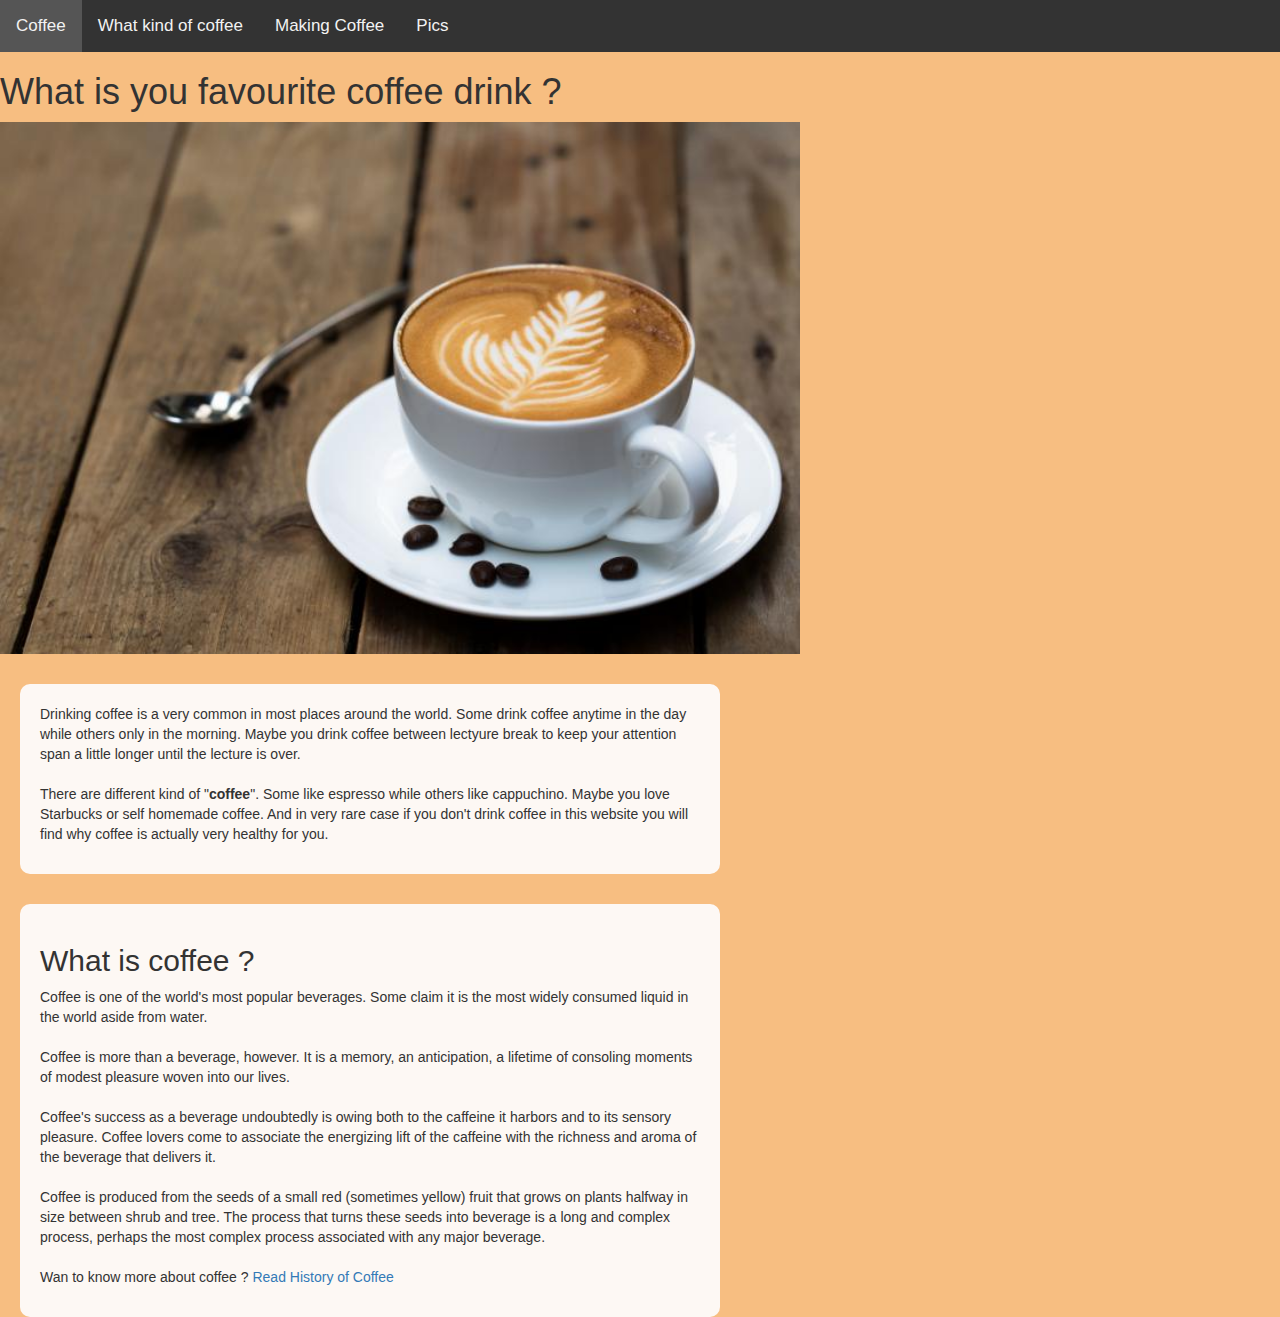
==== drink.html @ 51a8cff3 "another breat progress" ====
<!DOCTYPE html>
<html>
<link href="css/menu.css" rel="stylesheet">
<link href="css/bootstrap.min.css" rel="stylesheet">
<link href="generic.css" rel="stylesheet" type="text/css" >
<link rel="stylesheet" href="http://www.w3schools.com/lib/w3.css">
<link href="themes/6/js-image-slider.css" rel="stylesheet" type="text/css">
<link href="css/background.css" rel="stylesheet">
<link href="css/slidebar.css" rel="stylesheet">


<head>
<title>Home </title>
</head>
<body>

<ul class="topnav" id="myTopnav">
  <li><a class="active" href="#home">Coffee</a></li>
  <li><a href="drink.html">What kind of coffee</a></li>
  <li><a href="#contact">Making Coffee</a></li>
  <li><a href="#about">Pics</a></li>
  <li class="icon">
    <a href="javascript:void(0);" style="font-size:15px;" onclick="myFunction()">☰</a>
  </li>
</ul>

<!--<div style="padding-left:16px"> -->
  <h1>What is you favourite coffee drink ?</h1>
<div class="w3-content w3-display-container" style="max-width:800px">
   <img class="mySlides" src="images/coffee.jpg" style="width:100%">
   <img class="mySlides" src="images/some.jpg" style="width:100%">
   <img class="mySlides" src="images/capu.jpg" style="width:100%">

 </div>

<!--  </div> -->



</div>

<div id="text1">

  <p>Drinking coffee is a very common in most places around the world. Some drink coffee anytime in the day while others only in the morning. Maybe you drink coffee between lectyure break to keep your attention span a little longer until the lecture is over. <br /> <br />There are different kind of "<b>coffee</b>". Some like espresso while others like cappuchino. Maybe you love Starbucks or self homemade coffee. And in very rare case if you don't drink coffee in this website you will find why coffee is actually very healthy for you.
</p>
</div>
<div id="text2">
    <h2>What is coffee ?</h2>
<p>Coffee is one of the world's most popular beverages. Some claim it is the most widely consumed liquid in the world aside from water.
<br /><br />
Coffee is more than a beverage, however. It is a memory, an anticipation, a lifetime of consoling moments of modest pleasure woven into our lives.
<br /><br />
Coffee's success as a beverage undoubtedly is owing both to the caffeine it harbors and to its sensory pleasure. Coffee lovers come to associate the energizing lift of the caffeine with the richness and aroma of the beverage that delivers it.
<br /><br />
Coffee is produced from the seeds of a small red (sometimes yellow) fruit that grows on plants halfway in size between shrub and tree. The process that turns these seeds into beverage is a long and complex process, perhaps the most complex process associated with any major beverage.
<br /><br />
 Wan to know more about coffee ?
   <a href="http://www.coffeecrossroads.com/coffee-101/introduction-to-coffee-plant">Read History of Coffee</a>
</p>
</div>

  <script src="js/menu.js"></script>
  <script src="js/slidebar.js"></script>
  <script src="themes/6/mcVideoPlugin.js" type="text/javascript"></script>
  <script src="themes/6/js-image-slider.js" type="text/javascript"></script>
  <script type="text/javascript"></script>

</body>
</html>
---- css/menu.css ----
body {margin:0;}
ul.topnav {
  list-style-type: none;
  margin: 0;
  padding: 0;
  overflow: hidden;
  background-color: #333;
}

ul.topnav li {float: left;}

ul.topnav li a {
  display: inline-block;
  color: #f2f2f2;
  text-align: center;
  padding: 14px 16px;
  text-decoration: none;
  transition: 0.3s;
  font-size: 17px;
}

ul.topnav li a:hover {background-color: #555;}

ul.topnav li.icon {display: none;}

@media screen and (max-width:680px) {
  ul.topnav li:not(:first-child) {display: none;}
  ul.topnav li.icon {
    float: right;
    display: inline-block;
  }
}

@media screen and (max-width:680px) {
  ul.topnav.responsive {position: relative;}
  ul.topnav.responsive li.icon {
    position: absolute;
    right: 0;
    top: 0;
  }
  ul.topnav.responsive li {
    float: none;
    display: inline;
  }
  ul.topnav.responsive li a {
    display: block;
    text-align: left;
  }
}
---- themes/6/js-image-slider.css ----
#sliderFrame, #sliderFrame div {
    box-sizing: content-box;
}

#sliderFrame
{
    width:100%;
    margin: 0 auto; /*center-aligned*/
}

#slider, #slider .sliderInner {
    width:700px;height:306px;/* Must be the same size as the slider images */
    border-radius: 6px;
}

#slider {
    background-color:white;
    position:relative;
    transform: translate3d(0,0,0);
    box-shadow: 0px 1px 5px #999999;
}

/* the link style (if an image is wrapped by a link) */
#slider a.imgLink, #slider .video
{
    z-index:2;
    cursor:pointer;
    position:absolute;
    top:0px;left:0px;border:0;padding:0;margin:0;
    width:100%;height:100%;
}
#slider .video {
    background:transparent url(video.png) no-repeat 50% 50%;
}

/* ------ built-in navigation bullets wrapper ------*/
#slider .navBulletsWrapper  {
    top:320px;
    text-align:center;
    background:none;
    position:relative;
    z-index:3;
}
#text1 {
  background: #FDF8F4;
  padding: 20px 20px 20px 20px;
  position: relative;
  overflow: hidden;
  width: 700px;
  border-radius: 10px;
  margin-top: 30px;
  margin-left: 20px;
}
#text2 {
  background: #FDF8F4;
  padding: 20px 20px 20px 20px;
  position: relative;
  overflow: hidden;
  width: 700px;
  border-radius: 10px;
  margin-top: 30px;
  margin-left: 20px;
}



/* each bullet */
#slider .navBulletsWrapper div
{
    width:11px; height:11px;
    font-size:0;color:White;/*hide the index number in the bullet element*/
    background:transparent url(bullet.png) no-repeat 0 0;
    display:inline-block; *display:inline; zoom:1;
    overflow:hidden;cursor:pointer;
    margin:0 6px;/* set distance between each bullet*/
}

#slider .navBulletsWrapper .active {background-position:0 -11px;}

/* --------- Others ------- */

#slider img, #slider>b, #slider a>b {
    position:absolute; border:none; display:none;
}

#slider .sliderInner {
    overflow:hidden;
    position:absolute; top:0; left:0;
}

#slider>a, #slider video, #slider audio {display:none;}
#slider div {
    -webkit-transform: translate3d(0,0,0);
    transform: translate3d(0,0,0);
    -webkit-backface-visibility: hidden;
    backface-visibility: hidden;
}
---- css/background.css ----
body {
  /*background-image: url("background.jpg"); */
  background-color: #F7BE81;
  background-repeat: no-repeat;
  background-position: right top;
  background-attachment: fixed;
}
---- css/slidebar.css ----
.mySlides {display:none;}
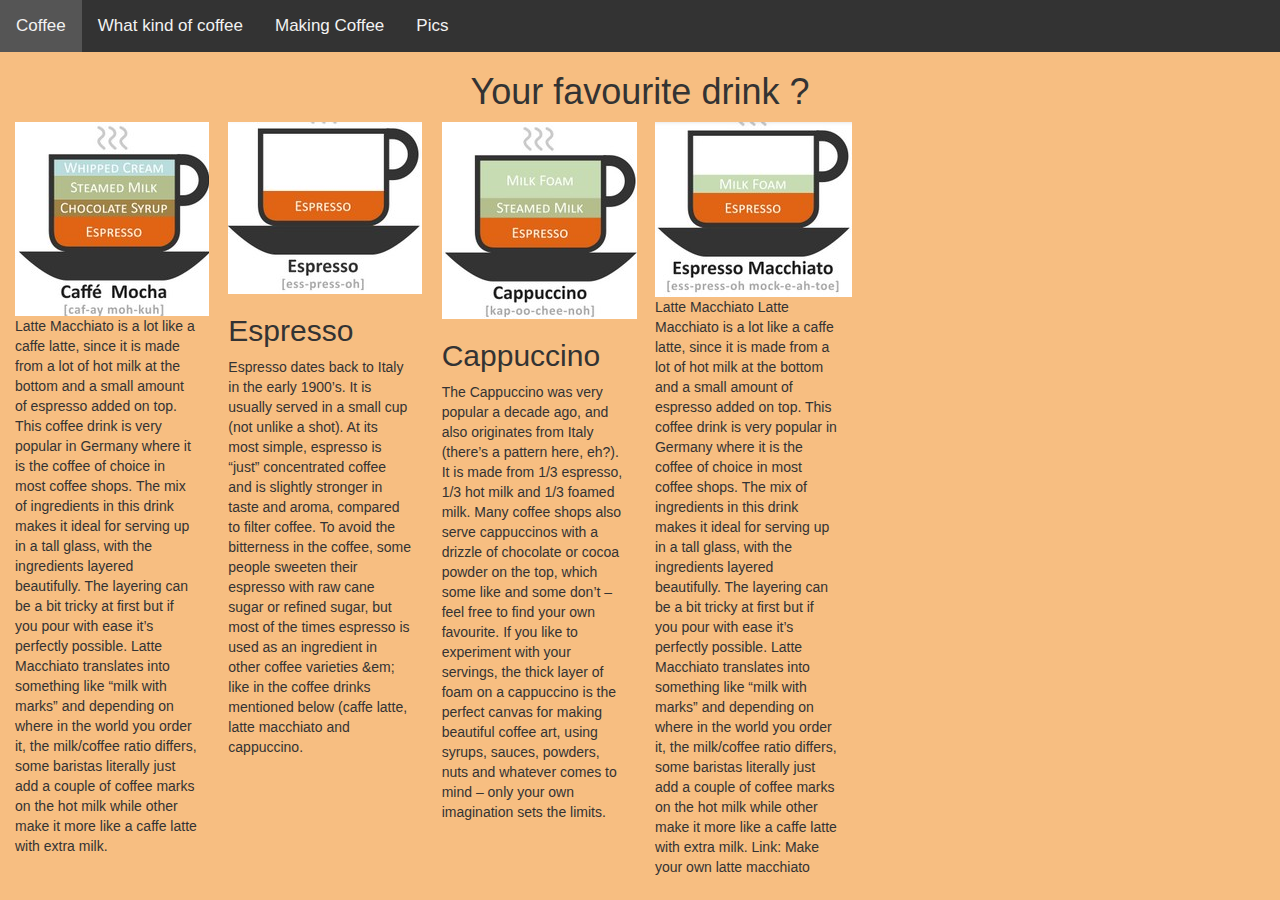
==== commit adc96915: "head is breaking down" ====
--- a/drink.html
+++ b/drink.html
@@ -2,11 +2,11 @@
 <html>
 <link href="css/menu.css" rel="stylesheet">
 <link href="css/bootstrap.min.css" rel="stylesheet">
-<link href="generic.css" rel="stylesheet" type="text/css" >
 <link rel="stylesheet" href="http://www.w3schools.com/lib/w3.css">
-<link href="themes/6/js-image-slider.css" rel="stylesheet" type="text/css">
 <link href="css/background.css" rel="stylesheet">
-<link href="css/slidebar.css" rel="stylesheet">
+
+
+
 
 
 <head>
@@ -15,55 +15,84 @@
 <body>
 
 <ul class="topnav" id="myTopnav">
-  <li><a class="active" href="#home">Coffee</a></li>
-  <li><a href="drink.html">What kind of coffee</a></li>
+  <li><a  href="new.html">Coffee</a></li>
+  <li><a class="active" href="drink.html">What kind of coffee</a></li>
   <li><a href="#contact">Making Coffee</a></li>
   <li><a href="#about">Pics</a></li>
   <li class="icon">
-    <a href="javascript:void(0);" style="font-size:15px;" onclick="myFunction()">☰</a>
+  <a href="javascript:void(0);" style="font-size:15px;" onclick="myFunction()">☰</a>
   </li>
 </ul>
 
-<!--<div style="padding-left:16px"> -->
-  <h1>What is you favourite coffee drink ?</h1>
-<div class="w3-content w3-display-container" style="max-width:800px">
-   <img class="mySlides" src="images/coffee.jpg" style="width:100%">
-   <img class="mySlides" src="images/some.jpg" style="width:100%">
-   <img class="mySlides" src="images/capu.jpg" style="width:100%">
+<h1 align=center > Your favourite drink ? </h1>
+<div class="col-lg-2 col-md-4 col-sm-6 col-xs-12">
 
- </div>
+  <img onclick="myFunction1()"  src="images/Caffe-Mocha.jpg" >
+  <div id="myDIV">
+    Latte Macchiato is a lot like a caffe latte, since it is made from a lot of hot milk at the bottom and a small amount of espresso added on top. This coffee drink is very popular in Germany where it is the coffee of choice in most coffee shops. The mix of ingredients in this drink makes it ideal for serving up in a tall glass, with the ingredients layered beautifully. The layering can be a bit tricky at first but if you pour with ease it’s perfectly possible.
 
-<!--  </div> -->
+  Latte Macchiato translates into something like “milk with marks” and depending on where in the world you order it, the milk/coffee ratio differs, some baristas literally just add a couple of coffee marks on the hot milk while other make it more like a caffe latte with extra milk.
+  </div>
+</div>
 
 
 
+
+
+
+
+
+
+
+<div class="col-lg-2 col-md-4 col-sm-6 col-xs-12">
+<img onclick="myFunction2()"  src="images/Espresso.jpg" >
+<div id="myDIV2">
+  <h2>Espresso</h2>
+
+  Espresso dates back to Italy in the early 1900’s. It is usually served in a small cup (not unlike a shot). At its most simple, espresso is “just” concentrated coffee and is slightly stronger in taste and aroma, compared to filter coffee.
+
+  To avoid the bitterness in the coffee, some people sweeten their espresso with raw cane sugar or refined sugar, but most of the times espresso is used as an ingredient in other coffee varieties &em; like in the coffee drinks mentioned below (caffe latte, latte macchiato and cappuccino.
+</div>
 </div>
 
-<div id="text1">
+<div class="col-lg-2 col-md-4 col-sm-6 col-xs-12">
+<img onclick="myFunction3()"  src="images/Cappucino.jpg" >
+<div id="myDIV3">
+  <h2>Cappuccino</h2>
 
-  <p>Drinking coffee is a very common in most places around the world. Some drink coffee anytime in the day while others only in the morning. Maybe you drink coffee between lectyure break to keep your attention span a little longer until the lecture is over. <br /> <br />There are different kind of "<b>coffee</b>". Some like espresso while others like cappuchino. Maybe you love Starbucks or self homemade coffee. And in very rare case if you don't drink coffee in this website you will find why coffee is actually very healthy for you.
-</p>
+  The Cappuccino was very popular a decade ago, and also originates from Italy (there’s a pattern here, eh?). It is made from 1/3 espresso, 1/3 hot milk and 1/3 foamed milk. Many coffee shops also serve cappuccinos with a drizzle of chocolate or cocoa powder on the top, which some like and some don’t – feel free to find your own favourite.
+
+  If you like to experiment with your servings, the thick layer of foam on a cappuccino is the perfect canvas for making beautiful coffee art, using syrups, sauces, powders, nuts and whatever comes to mind – only your own imagination sets the limits.
 </div>
-<div id="text2">
-    <h2>What is coffee ?</h2>
-<p>Coffee is one of the world's most popular beverages. Some claim it is the most widely consumed liquid in the world aside from water.
-<br /><br />
-Coffee is more than a beverage, however. It is a memory, an anticipation, a lifetime of consoling moments of modest pleasure woven into our lives.
-<br /><br />
-Coffee's success as a beverage undoubtedly is owing both to the caffeine it harbors and to its sensory pleasure. Coffee lovers come to associate the energizing lift of the caffeine with the richness and aroma of the beverage that delivers it.
-<br /><br />
-Coffee is produced from the seeds of a small red (sometimes yellow) fruit that grows on plants halfway in size between shrub and tree. The process that turns these seeds into beverage is a long and complex process, perhaps the most complex process associated with any major beverage.
-<br /><br />
- Wan to know more about coffee ?
-   <a href="http://www.coffeecrossroads.com/coffee-101/introduction-to-coffee-plant">Read History of Coffee</a>
-</p>
 </div>
 
+<div class="col-lg-2 col-md-4 col-sm-6 col-xs-12">
+      <img onclick="myFunction4()"  src="images/Espresso-Machiato.jpg" >
+<div id="myDIV4">
+  Latte Macchiato
+
+  Latte Macchiato is a lot like a caffe latte, since it is made from a lot of hot milk at the bottom and a small amount of espresso added on top. This coffee drink is very popular in Germany where it is the coffee of choice in most coffee shops. The mix of ingredients in this drink makes it ideal for serving up in a tall glass, with the ingredients layered beautifully. The layering can be a bit tricky at first but if you pour with ease it’s perfectly possible.
+
+  Latte Macchiato translates into something like “milk with marks” and depending on where in the world you order it, the milk/coffee ratio differs, some baristas literally just add a couple of coffee marks on the hot milk while other make it more like a caffe latte with extra milk.
+
+  Link: Make your own latte macchiato
+</div>
+</div>
+
+
+			</div>
+
+
+
+
+
+
+
+<script src="https://ajax.googleapis.com/ajax/libs/jquery/3.1.1/jquery.min.js"></script>
+
   <script src="js/menu.js"></script>
-  <script src="js/slidebar.js"></script>
-  <script src="themes/6/mcVideoPlugin.js" type="text/javascript"></script>
-  <script src="themes/6/js-image-slider.js" type="text/javascript"></script>
-  <script type="text/javascript"></script>
+  <script src="js/tag.js"></script>
+
 
 </body>
 </html>
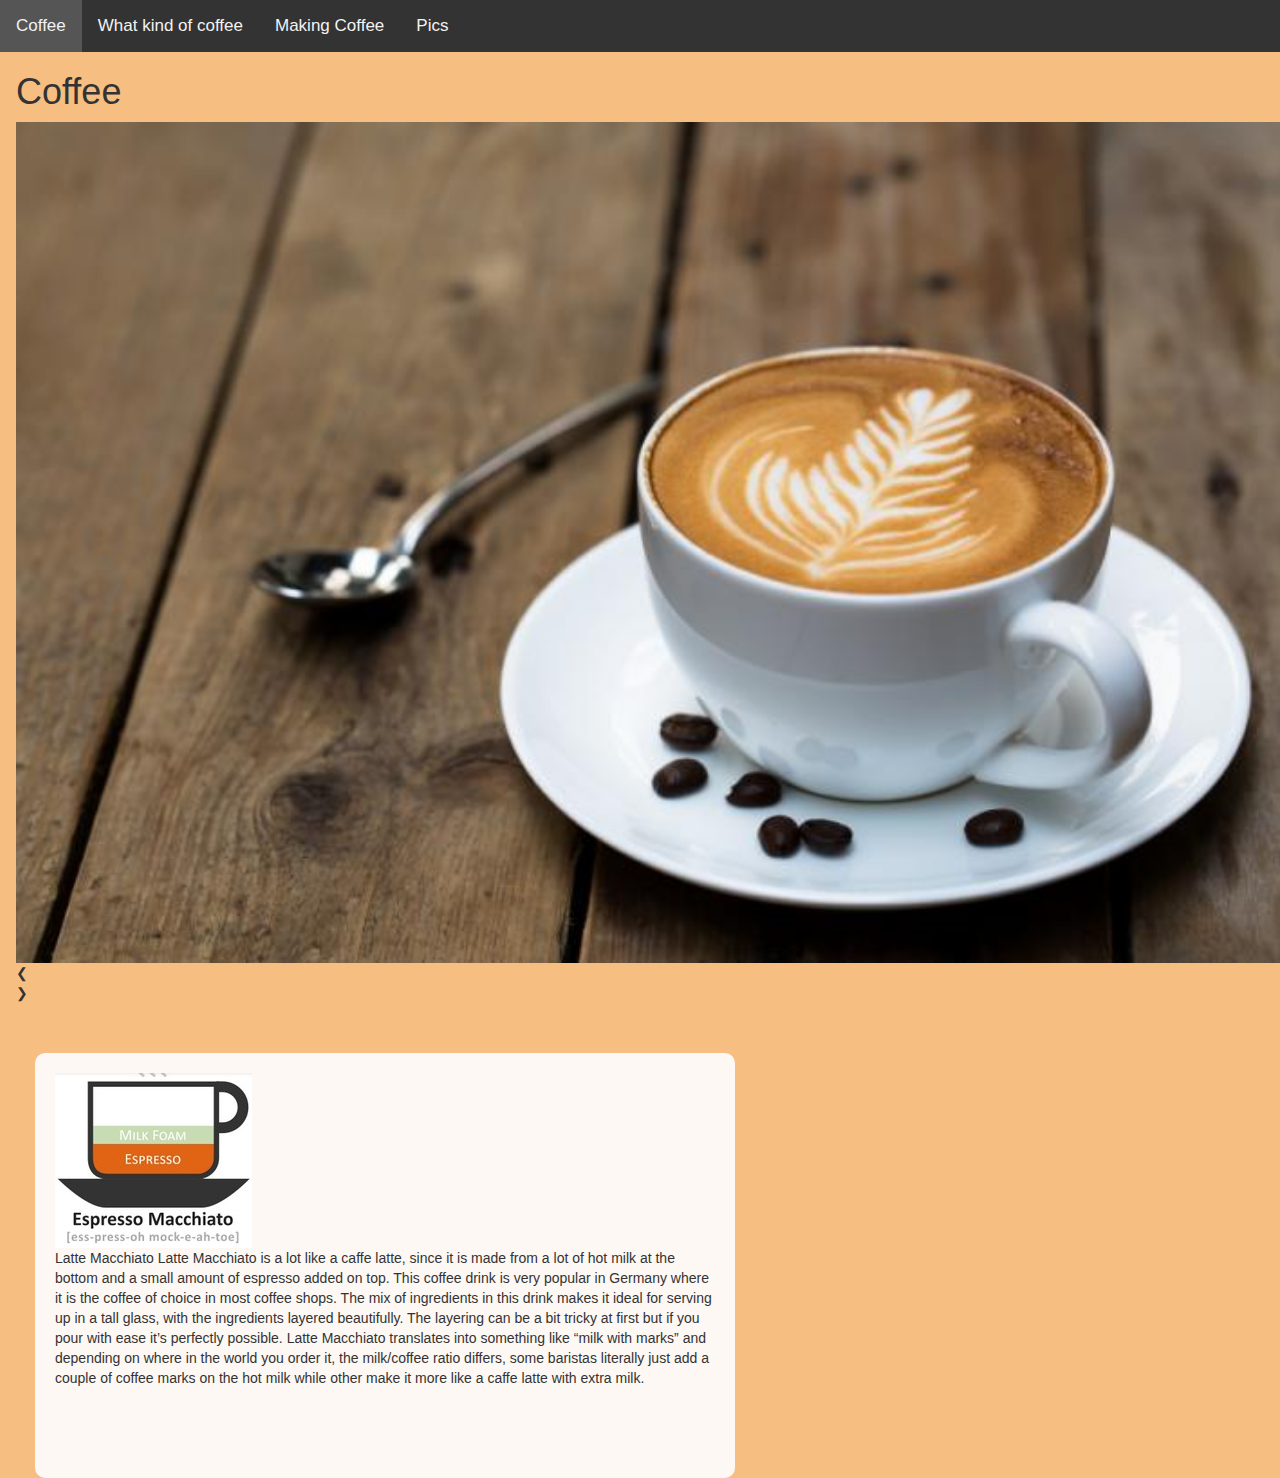
==== commit d1bd1469: "sad" ====
--- a/drink.html
+++ b/drink.html
@@ -2,10 +2,10 @@
 <html>
 <link href="css/menu.css" rel="stylesheet">
 <link href="css/bootstrap.min.css" rel="stylesheet">
+<link href="generic.css" rel="stylesheet" type="text/css" >
 <link rel="stylesheet" href="http://www.w3schools.com/lib/w3.css">
+<link href="themes/6/js-image-slider.css" rel="stylesheet" type="text/css">
 <link href="css/background.css" rel="stylesheet">
-
-
 
 
 
@@ -15,58 +15,37 @@
 <body>
 
 <ul class="topnav" id="myTopnav">
-  <li><a  href="new.html">Coffee</a></li>
-  <li><a class="active" href="drink.html">What kind of coffee</a></li>
+  <li><a class="active" href="#home">Coffee</a></li>
+  <li><a href="drink.html">What kind of coffee</a></li>
   <li><a href="#contact">Making Coffee</a></li>
   <li><a href="#about">Pics</a></li>
   <li class="icon">
-  <a href="javascript:void(0);" style="font-size:15px;" onclick="myFunction()">☰</a>
+    <a href="javascript:void(0);" style="font-size:15px;" onclick="myFunction()">☰</a>
   </li>
 </ul>
 
-<h1 align=center > Your favourite drink ? </h1>
-<div class="col-lg-2 col-md-4 col-sm-6 col-xs-12">
+<div style="padding-left:16px">
+  <h1  class="w3-center">Coffee</h1>
 
-  <img onclick="myFunction1()"  src="images/Caffe-Mocha.jpg" >
-  <div id="myDIV">
-    Latte Macchiato is a lot like a caffe latte, since it is made from a lot of hot milk at the bottom and a small amount of espresso added on top. This coffee drink is very popular in Germany where it is the coffee of choice in most coffee shops. The mix of ingredients in this drink makes it ideal for serving up in a tall glass, with the ingredients layered beautifully. The layering can be a bit tricky at first but if you pour with ease it’s perfectly possible.
-
-  Latte Macchiato translates into something like “milk with marks” and depending on where in the world you order it, the milk/coffee ratio differs, some baristas literally just add a couple of coffee marks on the hot milk while other make it more like a caffe latte with extra milk.
+  <div class="w3-content w3-display-container" style="max-width:100%">
+    <img class="mySlides" src="images/coffee.jpg" style="width:100%">
+    <img class="mySlides" src="images/some.jpg" style="width:100%">
+    <img class="mySlides" src="images/capu.jpg" style="width:100%">
+    <div class="w3-center w3-section w3-large w3-text-white w3-display-middle" style="width:100%">
+    <div class="w3-left w3-padding-left w3-hover-text-khaki" onclick="plusDivs(-1)">&#10094;</div>
+    <div class="w3-right w3-padding-right w3-hover-text-khaki" onclick="plusDivs(1)">&#10095;</div>
   </div>
-</div>
+    <div class="w3-center w3-section w3-large w3-text-white w3-display-bottommiddle" style="width:100%">
+      <span class="w3-badge demo w3-border w3-transparent w3-hover-white" onclick="currentDiv(1)"></span>
+      <span class="w3-badge demo w3-border w3-transparent w3-hover-white" onclick="currentDiv(2)"></span>
+      <span class="w3-badge demo w3-border w3-transparent w3-hover-white" onclick="currentDiv(3)"></span>
+    </div>
+  </div>
 
 
-
-
-
-
-
-
-
-
-<div class="col-lg-2 col-md-4 col-sm-6 col-xs-12">
-<img onclick="myFunction2()"  src="images/Espresso.jpg" >
-<div id="myDIV2">
-  <h2>Espresso</h2>
-
-  Espresso dates back to Italy in the early 1900’s. It is usually served in a small cup (not unlike a shot). At its most simple, espresso is “just” concentrated coffee and is slightly stronger in taste and aroma, compared to filter coffee.
-
-  To avoid the bitterness in the coffee, some people sweeten their espresso with raw cane sugar or refined sugar, but most of the times espresso is used as an ingredient in other coffee varieties &em; like in the coffee drinks mentioned below (caffe latte, latte macchiato and cappuccino.
 </div>
-</div>
-
-<div class="col-lg-2 col-md-4 col-sm-6 col-xs-12">
-<img onclick="myFunction3()"  src="images/Cappucino.jpg" >
-<div id="myDIV3">
-  <h2>Cappuccino</h2>
-
-  The Cappuccino was very popular a decade ago, and also originates from Italy (there’s a pattern here, eh?). It is made from 1/3 espresso, 1/3 hot milk and 1/3 foamed milk. Many coffee shops also serve cappuccinos with a drizzle of chocolate or cocoa powder on the top, which some like and some don’t – feel free to find your own favourite.
-
-  If you like to experiment with your servings, the thick layer of foam on a cappuccino is the perfect canvas for making beautiful coffee art, using syrups, sauces, powders, nuts and whatever comes to mind – only your own imagination sets the limits.
-</div>
-</div>
-
-<div class="col-lg-2 col-md-4 col-sm-6 col-xs-12">
+  <div class="col-lg-2 col-md-4 col-sm-8 col-xs-12">
+    <div id="text1">
       <img onclick="myFunction4()"  src="images/Espresso-Machiato.jpg" >
 <div id="myDIV4">
   Latte Macchiato
@@ -74,25 +53,16 @@
   Latte Macchiato is a lot like a caffe latte, since it is made from a lot of hot milk at the bottom and a small amount of espresso added on top. This coffee drink is very popular in Germany where it is the coffee of choice in most coffee shops. The mix of ingredients in this drink makes it ideal for serving up in a tall glass, with the ingredients layered beautifully. The layering can be a bit tricky at first but if you pour with ease it’s perfectly possible.
 
   Latte Macchiato translates into something like “milk with marks” and depending on where in the world you order it, the milk/coffee ratio differs, some baristas literally just add a couple of coffee marks on the hot milk while other make it more like a caffe latte with extra milk.
-
-  Link: Make your own latte macchiato
-</div>
 </div>
 
-
-			</div>
-
-
-
-
-
-
-
-<script src="https://ajax.googleapis.com/ajax/libs/jquery/3.1.1/jquery.min.js"></script>
+<div id="text2">
+  </div>
 
   <script src="js/menu.js"></script>
-  <script src="js/tag.js"></script>
-
-
+  <script src="js/slidebar.js"></script>
+  <script src="themes/6/mcVideoPlugin.js" type="text/javascript"></script>
+  <script src="themes/6/js-image-slider.js" type="text/javascript"></script>
+  <script type="text/javascript"></script>
+<script src="js/tag.js"></script>
 </body>
 </html>
--- a/themes/6/js-image-slider.css
+++ b/themes/6/js-image-slider.css
@@ -0,0 +1,103 @@
+
+
+#sliderFrame, #sliderFrame div {
+    box-sizing: content-box;
+}
+
+#sliderFrame
+{
+    width:100%;
+    margin: 0 auto; /*center-aligned*/
+}
+
+#slider, #slider .sliderInner {
+    width:700px;height:306px;/* Must be the same size as the slider images */
+    border-radius: 6px;
+
+}
+
+#slider {
+    background-color:white;
+    position:relative;
+    transform: translate3d(0,0,0);
+    box-shadow: 0px 1px 5px #999999;
+}
+
+/* the link style (if an image is wrapped by a link) */
+#slider a.imgLink, #slider .video
+{
+    z-index:2;
+    cursor:pointer;
+    position:absolute;
+    top:0px;left:0px;border:0;padding:0;margin:0;
+    width:100%;height:100%;
+}
+#slider .video {
+    background:transparent url(video.png) no-repeat 50% 50%;
+}
+
+/* ------ built-in navigation bullets wrapper ------*/
+#slider .navBulletsWrapper  {
+    top:320px;
+    text-align:center;
+    background:none;
+    position:relative;
+    z-index:3;
+}
+#text1 {
+  
+  background: #FDF8F4;
+  padding: 20px 20px 20px 20px;
+  position: relative;
+  overflow: hidden;
+  width: 700px;
+  border-radius: 10px;
+  margin-top: 50px;
+  margin-left: 20px;
+}
+
+
+#text2 {
+  background: #FDF8F4;
+  padding: 20px 20px 20px 20px;
+  position: relative;
+  overflow: hidden;
+  width: 700px;
+  border-radius: 10px;
+  margin-top: 30px;
+  margin-left: 20px;
+}
+
+
+
+/* each bullet */
+#slider .navBulletsWrapper div
+{
+    width:11px; height:11px;
+    font-size:0;color:White;/*hide the index number in the bullet element*/
+    background:transparent url(bullet.png) no-repeat 0 0;
+    display:inline-block; *display:inline; zoom:1;
+    overflow:hidden;cursor:pointer;
+    margin:0 6px;/* set distance between each bullet*/
+}
+
+#slider .navBulletsWrapper .active {background-position:0 -11px;}
+
+/* --------- Others ------- */
+
+#slider img, #slider>b, #slider a>b {
+    position:absolute; border:none; display:none;
+}
+
+#slider .sliderInner {
+    overflow:hidden;
+    position:absolute; top:0; left:0;
+}
+
+#slider>a, #slider video, #slider audio {display:none;}
+#slider div {
+    -webkit-transform: translate3d(0,0,0);
+    transform: translate3d(0,0,0);
+    -webkit-backface-visibility: hidden;
+    backface-visibility: hidden;
+}
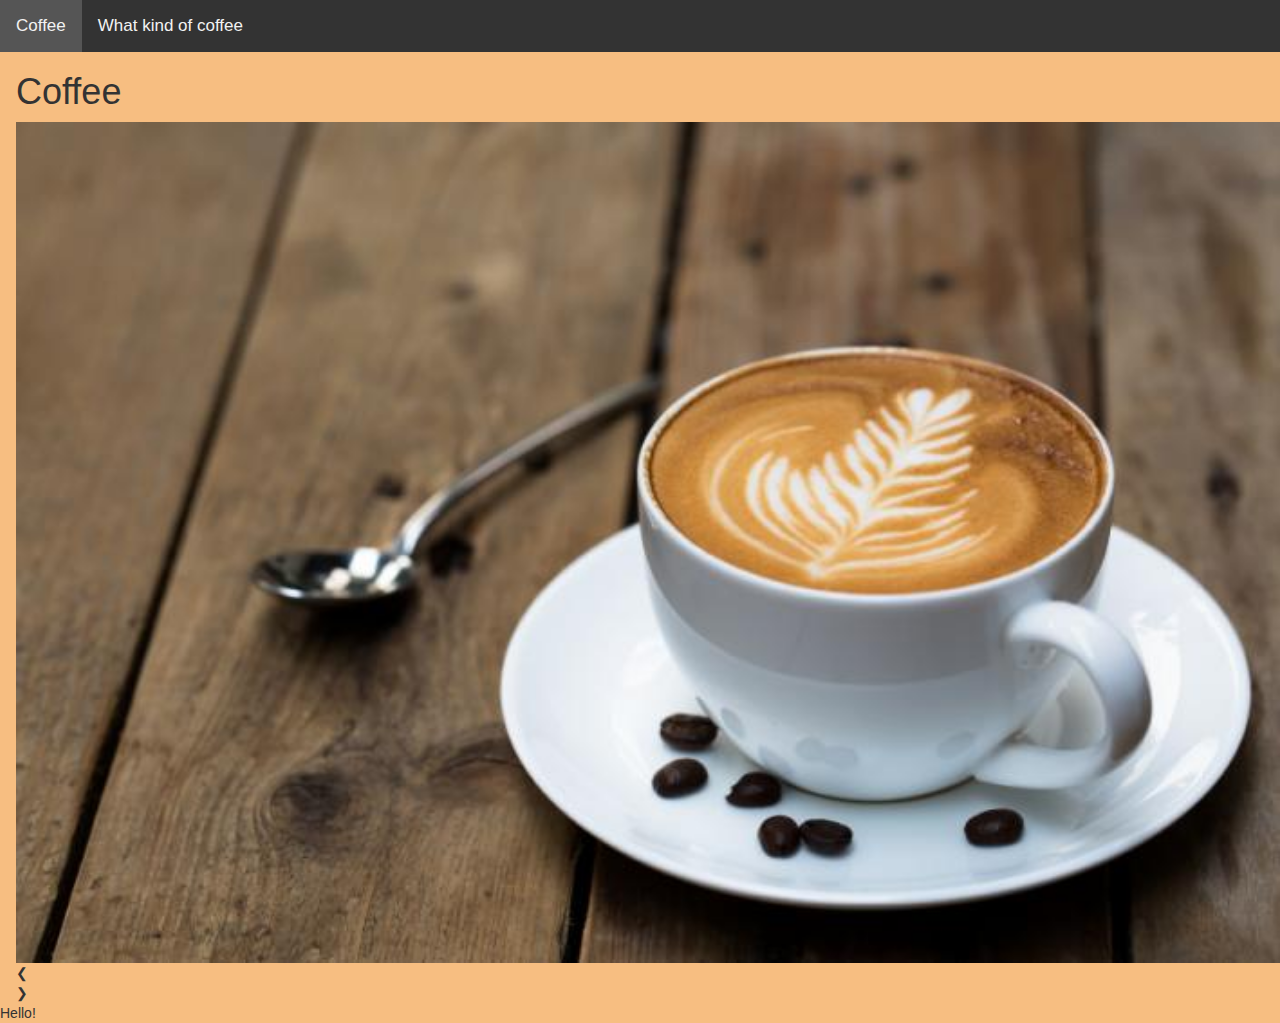
==== commit e97c7a09: "getting tired of this" ====
--- a/drink.html
+++ b/drink.html
@@ -15,10 +15,9 @@
 <body>
 
 <ul class="topnav" id="myTopnav">
-  <li><a class="active" href="#home">Coffee</a></li>
-  <li><a href="drink.html">What kind of coffee</a></li>
-  <li><a href="#contact">Making Coffee</a></li>
-  <li><a href="#about">Pics</a></li>
+  <li><a  href="new.html">Coffee</a></li>
+  <li><a class="active" href="drink.html">What kind of coffee</a></li>
+
   <li class="icon">
     <a href="javascript:void(0);" style="font-size:15px;" onclick="myFunction()">☰</a>
   </li>
@@ -44,8 +43,17 @@
 
 
 </div>
-  <div class="col-lg-2 col-md-4 col-sm-8 col-xs-12">
-    <div id="text1">
+
+<div class="square">
+  <div class="content">
+    <div id="text3">
+    Hello!
+  </div>
+  </div>
+</div>
+
+<!--  <div class="col-lg-2 col-md-4 col-sm-8 col-xs-12">
+    <div id="text3">
       <img onclick="myFunction4()"  src="images/Espresso-Machiato.jpg" >
 <div id="myDIV4">
   Latte Macchiato
@@ -54,9 +62,24 @@
 
   Latte Macchiato translates into something like “milk with marks” and depending on where in the world you order it, the milk/coffee ratio differs, some baristas literally just add a couple of coffee marks on the hot milk while other make it more like a caffe latte with extra milk.
 </div>
+</div>
+</div>
 
-<div id="text2">
-  </div>
+<div class="col-lg-2 col-md-4 col-sm-8 col-xs-12">
+  <div id="text4">
+    <img onclick="myFunction3()"  src="images/Cappucino.jpg" >
+<div id="myDIV3">
+Latte Macchiato
+
+Latte Macchiato is a lot like a caffe latte, since it is made from a lot of hot milk at the bottom and a small amount of espresso added on top. This coffee drink is very popular in Germany where it is the coffee of choice in most coffee shops. The mix of ingredients in this drink makes it ideal for serving up in a tall glass, with the ingredients layered beautifully. The layering can be a bit tricky at first but if you pour with ease it’s perfectly possible.
+
+Latte Macchiato translates into something like “milk with marks” and depending on where in the world you order it, the milk/coffee ratio differs, some baristas literally just add a couple of coffee marks on the hot milk while other make it more like a caffe latte with extra milk.
+</div>
+</div>
+</div>
+ -->
+
+
 
   <script src="js/menu.js"></script>
   <script src="js/slidebar.js"></script>
--- a/themes/6/js-image-slider.css
+++ b/themes/6/js-image-slider.css
@@ -32,9 +32,7 @@
     top:0px;left:0px;border:0;padding:0;margin:0;
     width:100%;height:100%;
 }
-#slider .video {
-    background:transparent url(video.png) no-repeat 50% 50%;
-}
+
 
 /* ------ built-in navigation bullets wrapper ------*/
 #slider .navBulletsWrapper  {
@@ -45,10 +43,10 @@
     z-index:3;
 }
 #text1 {
-  
+  float: center;
   background: #FDF8F4;
   padding: 20px 20px 20px 20px;
-  position: relative;
+
   overflow: hidden;
   width: 700px;
   border-radius: 10px;
